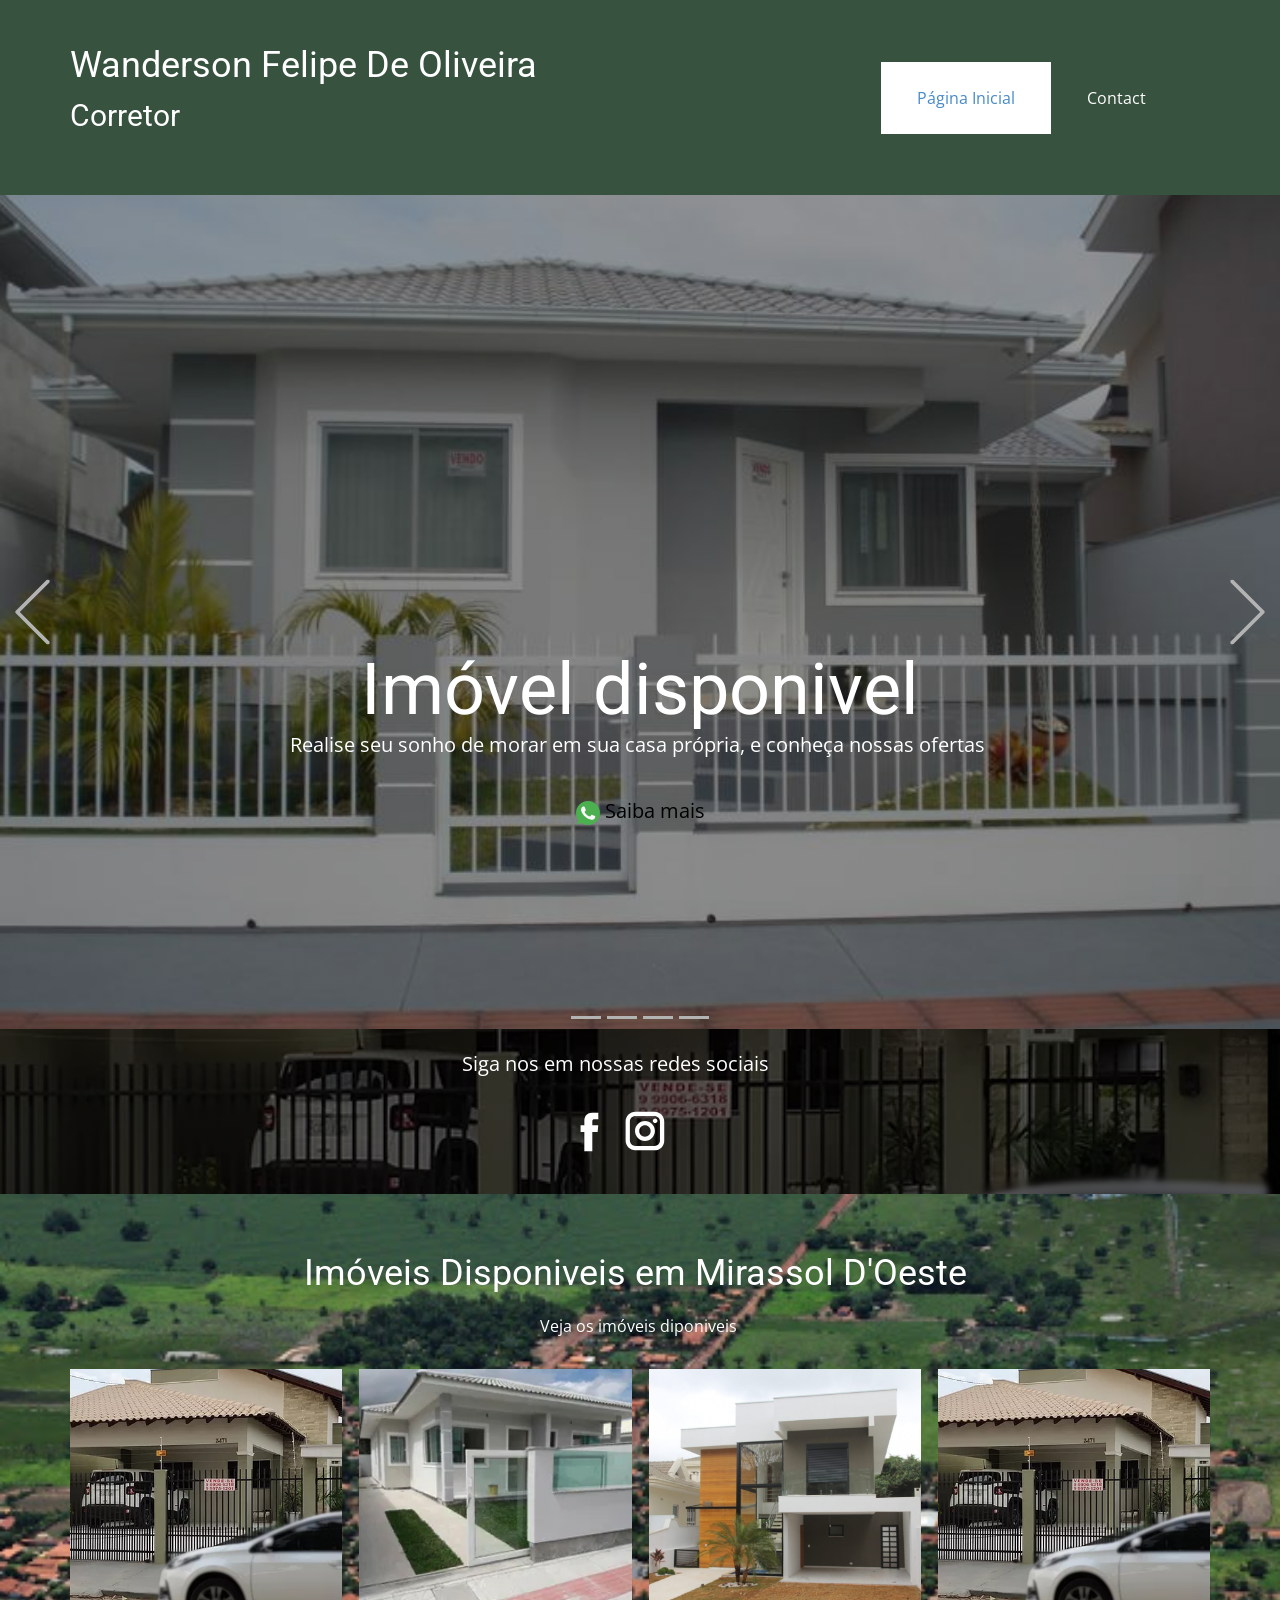
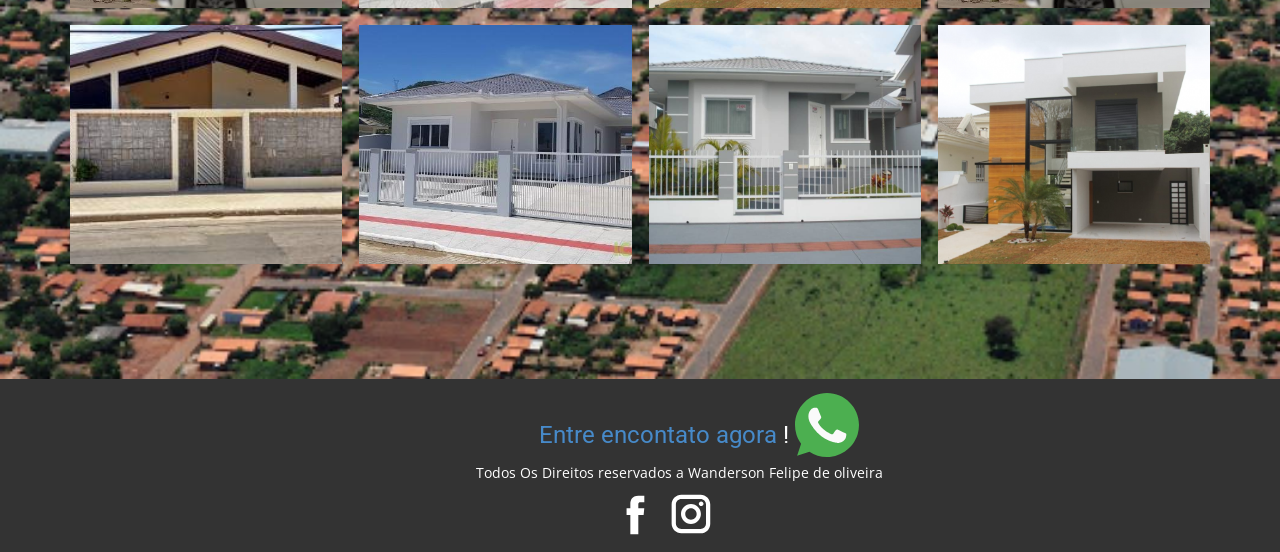
==== index.html @ 3642081e "site test test site" ====
<!DOCTYPE html>
<html style="font-size: 16px;">
  <head>
    <meta name="viewport" content="width=device-width, initial-scale=1.0">
    <meta charset="utf-8">
    <meta name="keywords" content="Imóveis Disponiveis">
    <meta name="description" content="">
    <meta name="page_type" content="np-template-header-footer-from-plugin">
    <title>Página Inicial</title>
    <link rel="stylesheet" href="nicepage.css" media="screen">
<link rel="stylesheet" href="Página-Inicial.css" media="screen">
    <script class="u-script" type="text/javascript" src="jquery.js" defer=""></script>
    <script class="u-script" type="text/javascript" src="nicepage.js" defer=""></script>
    <meta name="generator" content="Nicepage 3.10.2, nicepage.com">
    
    
    
    <link id="u-theme-google-font" rel="stylesheet" href="https://fonts.googleapis.com/css?family=Roboto:100,100i,300,300i,400,400i,500,500i,700,700i,900,900i|Open+Sans:300,300i,400,400i,600,600i,700,700i,800,800i">
    
    
    
    
    
    
    <script type="application/ld+json">{
		"@context": "http://schema.org",
		"@type": "Organization",
		"name": "",
		"url": "index.html",
		"sameAs": []
}</script>
    <meta property="og:title" content="Página Inicial">
    <meta property="og:type" content="website">
    <meta name="theme-color" content="#478ac9">
    <link rel="canonical" href="index.html">
    <meta property="og:url" content="index.html">
  </head>
  <body data-home-page="Página-Inicial.html" data-home-page-title="Página Inicial" class="u-body"><header class="u-clearfix u-custom-color-3 u-header u-header" id="sec-b567"><div class="u-clearfix u-sheet u-sheet-1">
        <nav class="u-menu u-menu-dropdown u-offcanvas u-menu-1">
          <div class="menu-collapse" style="font-size: 1rem; letter-spacing: 0px;">
            <a class="u-button-style u-custom-active-color u-custom-left-right-menu-spacing u-custom-padding-bottom u-custom-top-bottom-menu-spacing u-nav-link u-text-active-palette-1-base u-text-hover-palette-2-base" href="#" style="padding: 8px 6px; font-size: calc(1em + 16px);">
              <svg><use xmlns:xlink="http://www.w3.org/1999/xlink" xlink:href="#menu-hamburger"></use></svg>
              <svg version="1.1" xmlns="http://www.w3.org/2000/svg" xmlns:xlink="http://www.w3.org/1999/xlink"><defs><symbol id="menu-hamburger" viewBox="0 0 16 16" style="width: 16px; height: 16px;"><rect y="1" width="16" height="2"></rect><rect y="7" width="16" height="2"></rect><rect y="13" width="16" height="2"></rect>
</symbol>
</defs></svg>
            </a>
          </div>
          <div class="u-nav-container">
            <ul class="u-nav u-unstyled u-nav-1"><li class="u-nav-item"><a class="u-active-white u-button-style u-nav-link u-text-active-palette-1-base u-text-hover-palette-2-base" href="Página-Inicial.html" style="padding: 28px 36px;">Página Inicial</a>

</li><li class="u-nav-item"><a class="u-active-white u-button-style u-nav-link u-text-active-palette-1-base u-text-hover-palette-2-base" href="Contact.html" style="padding: 28px 36px;">Contact</a>
</li></ul>
          </div>
          <div class="u-nav-container-collapse">
            <div class="u-black u-container-style u-inner-container-layout u-opacity u-opacity-95 u-sidenav">
              <div class="u-sidenav-overflow">
                <div class="u-menu-close"></div>
                <ul class="u-align-center u-nav u-popupmenu-items u-unstyled u-nav-2"><li class="u-nav-item"><a class="u-button-style u-nav-link" href="Página-Inicial.html">Página Inicial</a>

</li><li class="u-nav-item"><a class="u-button-style u-nav-link" href="Contact.html">Contact</a>
</li></ul>
              </div>
            </div>
            <div class="u-black u-menu-overlay u-opacity u-opacity-70"></div>
          </div>
        </nav>
        <h3 class="u-text u-text-1">Wanderson Felipe De Oliveira&nbsp;</h3>
        <h6 class="u-text u-text-2">Corretor </h6>
      </div></header>
    <section id="carousel_cd7f" class="u-carousel u-slide u-block-d63a-1" data-u-ride="carousel" data-interval="2000">
      <ol class="u-absolute-hcenter u-carousel-indicators u-block-d63a-2">
        <li data-u-target="#carousel_cd7f" data-u-slide-to="0" class="u-active u-grey-30"></li>
        <li data-u-target="#carousel_cd7f" class="u-grey-30" data-u-slide-to="1"></li>
        <li data-u-target="#carousel_cd7f" class="u-grey-30" data-u-slide-to="2"></li>
        <li data-u-target="#carousel_cd7f" class="u-grey-30" data-u-slide-to="3"></li>
      </ol>
      <div class="u-carousel-inner" role="listbox">
        <div class="u-active u-align-center u-carousel-item u-clearfix u-image u-shading u-section-1-1" src="" data-image-width="800" data-image-height="600">
          <div class="u-clearfix u-sheet u-sheet-1">
            <h1 class="u-text u-title u-text-1">Imóvel disponivel</h1>
            <p class="u-large-text u-text u-text-variant u-text-2">Realise seu sonho de morar em sua casa própria, e conheça nossas ofertas&nbsp;</p>
            <a href="https://api.whatsapp.com/send?phone=5565996394703&amp;text=Ol%C3%A1%20fiquei%20interessado%20em%20um%20im%C3%B3vel%20e%20gostaria%20de%20saber%20mais." class="u-active-none u-btn u-button-style u-hover-none u-none u-text-active-white u-text-black u-text-hover-white u-btn-1">
              <br><span class="u-icon u-text-white u-icon-1"><svg class="u-svg-content" viewBox="0 0 512 512" x="0px" y="0px" style="width: 1em; height: 1em;"><path style="fill:#4CAF50;" d="M256.064,0h-0.128l0,0C114.784,0,0,114.816,0,256c0,56,18.048,107.904,48.736,150.048l-31.904,95.104  l98.4-31.456C155.712,496.512,204,512,256.064,512C397.216,512,512,397.152,512,256S397.216,0,256.064,0z"></path><path style="fill:#FAFAFA;" d="M405.024,361.504c-6.176,17.44-30.688,31.904-50.24,36.128c-13.376,2.848-30.848,5.12-89.664-19.264  C189.888,347.2,141.44,270.752,137.664,265.792c-3.616-4.96-30.4-40.48-30.4-77.216s18.656-54.624,26.176-62.304  c6.176-6.304,16.384-9.184,26.176-9.184c3.168,0,6.016,0.16,8.576,0.288c7.52,0.32,11.296,0.768,16.256,12.64  c6.176,14.88,21.216,51.616,23.008,55.392c1.824,3.776,3.648,8.896,1.088,13.856c-2.4,5.12-4.512,7.392-8.288,11.744  c-3.776,4.352-7.36,7.68-11.136,12.352c-3.456,4.064-7.36,8.416-3.008,15.936c4.352,7.36,19.392,31.904,41.536,51.616  c28.576,25.44,51.744,33.568,60.032,37.024c6.176,2.56,13.536,1.952,18.048-2.848c5.728-6.176,12.8-16.416,20-26.496  c5.12-7.232,11.584-8.128,18.368-5.568c6.912,2.4,43.488,20.48,51.008,24.224c7.52,3.776,12.48,5.568,14.304,8.736  C411.2,329.152,411.2,344.032,405.024,361.504z"></path></svg><img></span>&nbsp;Saiba mais
            </a>
          </div>
        </div>
        <div class="u-align-center u-carousel-item u-clearfix u-image u-shading u-section-1-2" src="" data-image-width="286" data-image-height="200">
          <div class="u-clearfix u-sheet u-sheet-1">
            <h1 class="u-text u-title u-text-1">Imóvel disponivel</h1>
            <p class="u-large-text u-text u-text-variant u-text-2">Realise seu sonho de morar em sua casa própria, e conheça nossas ofertas&nbsp;</p>
            <a href="https://api.whatsapp.com/send?phone=5565996394703&amp;text=Ol%C3%A1%20fiquei%20interessado%20em%20um%20im%C3%B3vel%20e%20gostaria%20de%20saber%20mais." class="u-active-none u-btn u-button-style u-hover-none u-none u-text-active-white u-text-black u-text-hover-white u-btn-1">
              <br><span class="u-icon u-text-white u-icon-1"><svg class="u-svg-content" viewBox="0 0 512 512" x="0px" y="0px" style="width: 1em; height: 1em;"><path style="fill:#4CAF50;" d="M256.064,0h-0.128l0,0C114.784,0,0,114.816,0,256c0,56,18.048,107.904,48.736,150.048l-31.904,95.104  l98.4-31.456C155.712,496.512,204,512,256.064,512C397.216,512,512,397.152,512,256S397.216,0,256.064,0z"></path><path style="fill:#FAFAFA;" d="M405.024,361.504c-6.176,17.44-30.688,31.904-50.24,36.128c-13.376,2.848-30.848,5.12-89.664-19.264  C189.888,347.2,141.44,270.752,137.664,265.792c-3.616-4.96-30.4-40.48-30.4-77.216s18.656-54.624,26.176-62.304  c6.176-6.304,16.384-9.184,26.176-9.184c3.168,0,6.016,0.16,8.576,0.288c7.52,0.32,11.296,0.768,16.256,12.64  c6.176,14.88,21.216,51.616,23.008,55.392c1.824,3.776,3.648,8.896,1.088,13.856c-2.4,5.12-4.512,7.392-8.288,11.744  c-3.776,4.352-7.36,7.68-11.136,12.352c-3.456,4.064-7.36,8.416-3.008,15.936c4.352,7.36,19.392,31.904,41.536,51.616  c28.576,25.44,51.744,33.568,60.032,37.024c6.176,2.56,13.536,1.952,18.048-2.848c5.728-6.176,12.8-16.416,20-26.496  c5.12-7.232,11.584-8.128,18.368-5.568c6.912,2.4,43.488,20.48,51.008,24.224c7.52,3.776,12.48,5.568,14.304,8.736  C411.2,329.152,411.2,344.032,405.024,361.504z"></path></svg><img></span>&nbsp;Saiba mais
            </a>
          </div>
        </div>
        <div class="u-align-center u-carousel-item u-clearfix u-image u-parallax u-shading u-section-1-3" src="" data-image-width="1080" data-image-height="719">
          <div class="u-clearfix u-sheet u-sheet-1">
            <h1 class="u-text u-title u-text-1">Imóvel disponivel</h1>
            <p class="u-large-text u-text u-text-variant u-text-2">Realise seu sonho de morar em sua casa própria, e conheça nossas ofertas&nbsp;</p>
            <a href="https://api.whatsapp.com/send?phone=5565996394703&amp;text=Ol%C3%A1%20fiquei%20interessado%20em%20um%20im%C3%B3vel%20e%20gostaria%20de%20saber%20mais." class="u-active-none u-btn u-button-style u-hover-none u-none u-text-active-white u-text-black u-text-hover-white u-btn-1">
              <br><span class="u-icon u-text-white u-icon-1"><svg class="u-svg-content" viewBox="0 0 512 512" x="0px" y="0px" style="width: 1em; height: 1em;"><path style="fill:#4CAF50;" d="M256.064,0h-0.128l0,0C114.784,0,0,114.816,0,256c0,56,18.048,107.904,48.736,150.048l-31.904,95.104  l98.4-31.456C155.712,496.512,204,512,256.064,512C397.216,512,512,397.152,512,256S397.216,0,256.064,0z"></path><path style="fill:#FAFAFA;" d="M405.024,361.504c-6.176,17.44-30.688,31.904-50.24,36.128c-13.376,2.848-30.848,5.12-89.664-19.264  C189.888,347.2,141.44,270.752,137.664,265.792c-3.616-4.96-30.4-40.48-30.4-77.216s18.656-54.624,26.176-62.304  c6.176-6.304,16.384-9.184,26.176-9.184c3.168,0,6.016,0.16,8.576,0.288c7.52,0.32,11.296,0.768,16.256,12.64  c6.176,14.88,21.216,51.616,23.008,55.392c1.824,3.776,3.648,8.896,1.088,13.856c-2.4,5.12-4.512,7.392-8.288,11.744  c-3.776,4.352-7.36,7.68-11.136,12.352c-3.456,4.064-7.36,8.416-3.008,15.936c4.352,7.36,19.392,31.904,41.536,51.616  c28.576,25.44,51.744,33.568,60.032,37.024c6.176,2.56,13.536,1.952,18.048-2.848c5.728-6.176,12.8-16.416,20-26.496  c5.12-7.232,11.584-8.128,18.368-5.568c6.912,2.4,43.488,20.48,51.008,24.224c7.52,3.776,12.48,5.568,14.304,8.736  C411.2,329.152,411.2,344.032,405.024,361.504z"></path></svg><img></span>&nbsp;Saiba mais
            </a>
          </div>
        </div>
      </div>
      <a class="u-absolute-vcenter u-carousel-control u-carousel-control-prev u-text-grey-30 u-block-d63a-3" href="#carousel_cd7f" role="button" data-u-slide="prev">
        <span aria-hidden="true">
          <svg viewBox="0 0 477.175 477.175"><path d="M145.188,238.575l215.5-215.5c5.3-5.3,5.3-13.8,0-19.1s-13.8-5.3-19.1,0l-225.1,225.1c-5.3,5.3-5.3,13.8,0,19.1l225.1,225
                    c2.6,2.6,6.1,4,9.5,4s6.9-1.3,9.5-4c5.3-5.3,5.3-13.8,0-19.1L145.188,238.575z"></path></svg>
        </span>
        <span class="sr-only">Previous</span>
      </a>
      <a class="u-absolute-vcenter u-carousel-control u-carousel-control-next u-text-grey-30 u-block-d63a-4" href="#carousel_cd7f" role="button" data-u-slide="next">
        <span aria-hidden="true">
          <svg viewBox="0 0 477.175 477.175"><path d="M360.731,229.075l-225.1-225.1c-5.3-5.3-13.8-5.3-19.1,0s-5.3,13.8,0,19.1l215.5,215.5l-215.5,215.5
                    c-5.3,5.3-5.3,13.8,0,19.1c2.6,2.6,6.1,4,9.5,4c3.4,0,6.9-1.3,9.5-4l225.1-225.1C365.931,242.875,365.931,234.275,360.731,229.075z"></path></svg>
        </span>
        <span class="sr-only">Next</span>
      </a>
    </section>
    <section class="u-align-center u-clearfix u-image u-shading u-section-2" data-image-width="621" data-image-height="364" id="carousel_5a23">
      <div class="u-clearfix u-sheet u-valign-bottom-md u-sheet-1">
        <p class="u-large-text u-text u-text-variant u-text-1">Siga nos em nossas redes sociais&nbsp;</p>
        <div class="u-social-icons u-spacing-7 u-social-icons-1">
          <a class="u-social-url" target="_blank" href=""><span class="u-icon u-icon-circle u-social-facebook u-social-icon u-icon-1"><svg class="u-svg-link" preserveAspectRatio="xMidYMin slice" viewBox="0 0 112 112" style=""><use xmlns:xlink="http://www.w3.org/1999/xlink" xlink:href="#svg-c6a2"></use></svg><svg xmlns="http://www.w3.org/2000/svg" xmlns:xlink="http://www.w3.org/1999/xlink" version="1.1" xml:space="preserve" class="u-svg-content" viewBox="0 0 112 112" x="0px" y="0px" id="svg-c6a2"><path d="M75.5,28.8H65.4c-1.5,0-4,0.9-4,4.3v9.4h13.9l-1.5,15.8H61.4v45.1H42.8V58.3h-8.8V42.4h8.8V32.2 c0-7.4,3.4-18.8,18.8-18.8h13.8v15.4H75.5z"></path></svg>
          
          
        </span>
          </a>
          <a class="u-social-url" target="_blank" href=""><span class="u-icon u-icon-circle u-social-icon u-social-instagram u-icon-2"><svg class="u-svg-link" preserveAspectRatio="xMidYMin slice" viewBox="0 0 112 112" style=""><use xmlns:xlink="http://www.w3.org/1999/xlink" xlink:href="#svg-2c49"></use></svg><svg xmlns="http://www.w3.org/2000/svg" xmlns:xlink="http://www.w3.org/1999/xlink" version="1.1" xml:space="preserve" class="u-svg-content" viewBox="0 0 112 112" x="0px" y="0px" id="svg-2c49"><path d="M55.9,32.9c-12.8,0-23.2,10.4-23.2,23.2s10.4,23.2,23.2,23.2s23.2-10.4,23.2-23.2S68.7,32.9,55.9,32.9z M55.9,69.4c-7.4,0-13.3-6-13.3-13.3c-0.1-7.4,6-13.3,13.3-13.3s13.3,6,13.3,13.3C69.3,63.5,63.3,69.4,55.9,69.4z"></path><path d="M79.7,26.8c-3,0-5.4,2.5-5.4,5.4s2.5,5.4,5.4,5.4c3,0,5.4-2.5,5.4-5.4S82.7,26.8,79.7,26.8z"></path><path d="M78.2,11H33.5C21,11,10.8,21.3,10.8,33.7v44.7c0,12.6,10.2,22.8,22.7,22.8h44.7c12.6,0,22.7-10.2,22.7-22.7 V33.7C100.8,21.1,90.6,11,78.2,11z M91,78.4c0,7.1-5.8,12.8-12.8,12.8H33.5c-7.1,0-12.8-5.8-12.8-12.8V33.7 c0-7.1,5.8-12.8,12.8-12.8h44.7c7.1,0,12.8,5.8,12.8,12.8V78.4z"></path></svg>
          
          
        </span>
          </a>
        </div>
      </div>
    </section>
    <section class="u-align-center u-clearfix u-image u-section-3" id="sec-f58b" data-image-width="512" data-image-height="340">
      <div class="u-clearfix u-sheet u-sheet-1">
        <h2 class="u-text u-text-body-alt-color u-text-1">Imóveis Disponiveis em Mirassol D'Oeste&nbsp;</h2>
        <p class="u-text u-text-body-alt-color u-text-2">Veja os imóveis diponiveis&nbsp;</p>
        <div class="u-expanded-width u-gallery u-layout-grid u-lightbox u-show-text-on-hover u-gallery-1">
          <div class="u-gallery-inner u-gallery-inner-1">
            <div class="u-effect-fade u-gallery-item" data-href="Contact.html" data-page-id="50754121">
              <div class="u-back-slide" data-image-width="621" data-image-height="364">
                <img class="u-back-image u-expanded" src="images/sas.png">
              </div>
              <div class="u-over-slide u-shading u-over-slide-1">
                <h3 class="u-gallery-heading"></h3>
                <p class="u-gallery-text"></p>
              </div>
            </div>
            <div class="u-effect-fade u-gallery-item" data-href="Contact.html" data-page-id="50754121">
              <div class="u-back-slide" data-image-width="266" data-image-height="210">
                <img class="u-back-image u-expanded" src="images/1.webp">
              </div>
              <div class="u-over-slide u-shading u-over-slide-2">
                <h3 class="u-gallery-heading"></h3>
                <p class="u-gallery-text"></p>
              </div>
            </div>
            <div class="u-effect-fade u-gallery-item">
              <div class="u-back-slide" data-image-width="1080" data-image-height="719">
                <img class="u-back-image u-expanded" src="images/3.jpeg">
              </div>
              <div class="u-over-slide u-shading u-over-slide-3">
                <h3 class="u-gallery-heading"></h3>
                <p class="u-gallery-text"></p>
              </div>
            </div>
            <div class="u-effect-fade u-gallery-item">
              <div class="u-back-slide" data-image-width="621" data-image-height="364">
                <img class="u-back-image u-expanded" src="images/sas.png">
              </div>
              <div class="u-over-slide u-shading u-over-slide-4">
                <h3 class="u-gallery-heading"></h3>
                <p class="u-gallery-text"></p>
              </div>
            </div>
            <div class="u-effect-fade u-gallery-item">
              <div class="u-back-slide" data-image-width="286" data-image-height="200">
                <img class="u-back-image u-expanded" src="images/4.jpg">
              </div>
              <div class="u-over-slide u-shading u-over-slide-5">
                <h3 class="u-gallery-heading"></h3>
                <p class="u-gallery-text"></p>
              </div>
            </div>
            <div class="u-effect-fade u-gallery-item">
              <div class="u-back-slide" data-image-width="720" data-image-height="389">
                <img class="u-back-image u-expanded" src="images/2.jpg">
              </div>
              <div class="u-over-slide u-shading u-over-slide-6">
                <h3 class="u-gallery-heading"></h3>
                <p class="u-gallery-text"></p>
              </div>
            </div>
            <div class="u-effect-fade u-gallery-item u-gallery-item-7" data-image-width="1280" data-image-height="720">
              <div class="u-back-slide" data-image-width="800" data-image-height="600">
                <img class="u-back-image u-expanded u-back-image-7" src="images/1.jpg">
              </div>
              <div class="u-over-slide u-shading u-over-slide-7">
                <h3 class="u-gallery-heading" style="background-image: none;"></h3>
                <p class="u-gallery-text" style="background-image: none;"></p>
              </div>
            </div>
            <div class="u-effect-fade u-gallery-item u-gallery-item-8" data-image-width="1280" data-image-height="777">
              <div class="u-back-slide" data-image-width="1080" data-image-height="719">
                <img class="u-back-image u-expanded u-back-image-8" src="images/3.jpeg">
              </div>
              <div class="u-over-slide u-shading u-over-slide-8">
                <h3 class="u-gallery-heading" style="background-image: none;"></h3>
                <p class="u-gallery-text" style="background-image: none;"></p>
              </div>
            </div>
          </div>
        </div>
      </div>
    </section>
    
    
    
    
    <footer class="u-align-center u-clearfix u-footer u-grey-80 u-footer" id="sec-63fc"><div class="u-clearfix u-sheet u-valign-middle u-sheet-1"><span class="u-icon u-icon-circle u-text-palette-1-base u-icon-1"><svg class="u-svg-link" preserveAspectRatio="xMidYMin slice" viewBox="0 0 512 512" style=""><use xmlns:xlink="http://www.w3.org/1999/xlink" xlink:href="#svg-0994"></use></svg><svg class="u-svg-content" viewBox="0 0 512 512" x="0px" y="0px" id="svg-0994" style="enable-background:new 0 0 512 512;"><path style="fill:#4CAF50;" d="M256.064,0h-0.128l0,0C114.784,0,0,114.816,0,256c0,56,18.048,107.904,48.736,150.048l-31.904,95.104  l98.4-31.456C155.712,496.512,204,512,256.064,512C397.216,512,512,397.152,512,256S397.216,0,256.064,0z"></path><path style="fill:#FAFAFA;" d="M405.024,361.504c-6.176,17.44-30.688,31.904-50.24,36.128c-13.376,2.848-30.848,5.12-89.664-19.264  C189.888,347.2,141.44,270.752,137.664,265.792c-3.616-4.96-30.4-40.48-30.4-77.216s18.656-54.624,26.176-62.304  c6.176-6.304,16.384-9.184,26.176-9.184c3.168,0,6.016,0.16,8.576,0.288c7.52,0.32,11.296,0.768,16.256,12.64  c6.176,14.88,21.216,51.616,23.008,55.392c1.824,3.776,3.648,8.896,1.088,13.856c-2.4,5.12-4.512,7.392-8.288,11.744  c-3.776,4.352-7.36,7.68-11.136,12.352c-3.456,4.064-7.36,8.416-3.008,15.936c4.352,7.36,19.392,31.904,41.536,51.616  c28.576,25.44,51.744,33.568,60.032,37.024c6.176,2.56,13.536,1.952,18.048-2.848c5.728-6.176,12.8-16.416,20-26.496  c5.12-7.232,11.584-8.128,18.368-5.568c6.912,2.4,43.488,20.48,51.008,24.224c7.52,3.776,12.48,5.568,14.304,8.736  C411.2,329.152,411.2,344.032,405.024,361.504z"></path></svg></span>
        <h4 class="u-text u-text-1">
          <a class="u-active-none u-border-none u-btn u-button-link u-button-style u-hover-none u-none u-text-palette-1-base u-btn-1" href="https://api.whatsapp.com/send?phone=5565996394703&amp;text=Ol%C3%A1%20fiquei%20interessado%20em%20um%20im%C3%B3vel%20e%20gostaria%20de%20saber%20mais.">Entre encontato agora</a>&nbsp;!
        </h4>
        <p class="u-small-text u-text u-text-variant u-text-2">Todos Os Direitos reservados a Wanderson Felipe de oliveira</p>
        <div class="u-social-icons u-spacing-7 u-social-icons-1">
          <a class="u-social-url" target="_blank" href=""><span class="u-icon u-icon-circle u-social-facebook u-social-icon u-icon-2"><svg class="u-svg-link" preserveAspectRatio="xMidYMin slice" viewBox="0 0 112 112" style=""><use xmlns:xlink="http://www.w3.org/1999/xlink" xlink:href="#svg-1a9a"></use></svg><svg xmlns="http://www.w3.org/2000/svg" xmlns:xlink="http://www.w3.org/1999/xlink" version="1.1" xml:space="preserve" class="u-svg-content" viewBox="0 0 112 112" x="0px" y="0px" id="svg-1a9a"><path d="M75.5,28.8H65.4c-1.5,0-4,0.9-4,4.3v9.4h13.9l-1.5,15.8H61.4v45.1H42.8V58.3h-8.8V42.4h8.8V32.2 c0-7.4,3.4-18.8,18.8-18.8h13.8v15.4H75.5z"></path></svg>
          
          
        </span>
          </a>
          <a class="u-social-url" target="_blank" href=""><span class="u-icon u-icon-circle u-social-icon u-social-instagram u-icon-3"><svg class="u-svg-link" preserveAspectRatio="xMidYMin slice" viewBox="0 0 112 112" style=""><use xmlns:xlink="http://www.w3.org/1999/xlink" xlink:href="#svg-97c1"></use></svg><svg xmlns="http://www.w3.org/2000/svg" xmlns:xlink="http://www.w3.org/1999/xlink" version="1.1" xml:space="preserve" class="u-svg-content" viewBox="0 0 112 112" x="0px" y="0px" id="svg-97c1"><path d="M55.9,32.9c-12.8,0-23.2,10.4-23.2,23.2s10.4,23.2,23.2,23.2s23.2-10.4,23.2-23.2S68.7,32.9,55.9,32.9z M55.9,69.4c-7.4,0-13.3-6-13.3-13.3c-0.1-7.4,6-13.3,13.3-13.3s13.3,6,13.3,13.3C69.3,63.5,63.3,69.4,55.9,69.4z"></path><path d="M79.7,26.8c-3,0-5.4,2.5-5.4,5.4s2.5,5.4,5.4,5.4c3,0,5.4-2.5,5.4-5.4S82.7,26.8,79.7,26.8z"></path><path d="M78.2,11H33.5C21,11,10.8,21.3,10.8,33.7v44.7c0,12.6,10.2,22.8,22.7,22.8h44.7c12.6,0,22.7-10.2,22.7-22.7 V33.7C100.8,21.1,90.6,11,78.2,11z M91,78.4c0,7.1-5.8,12.8-12.8,12.8H33.5c-7.1,0-12.8-5.8-12.8-12.8V33.7 c0-7.1,5.8-12.8,12.8-12.8h44.7c7.1,0,12.8,5.8,12.8,12.8V78.4z"></path></svg>
          
          
        </span>
          </a>
        </div>
      </div></footer>
    
  </body>
</html>
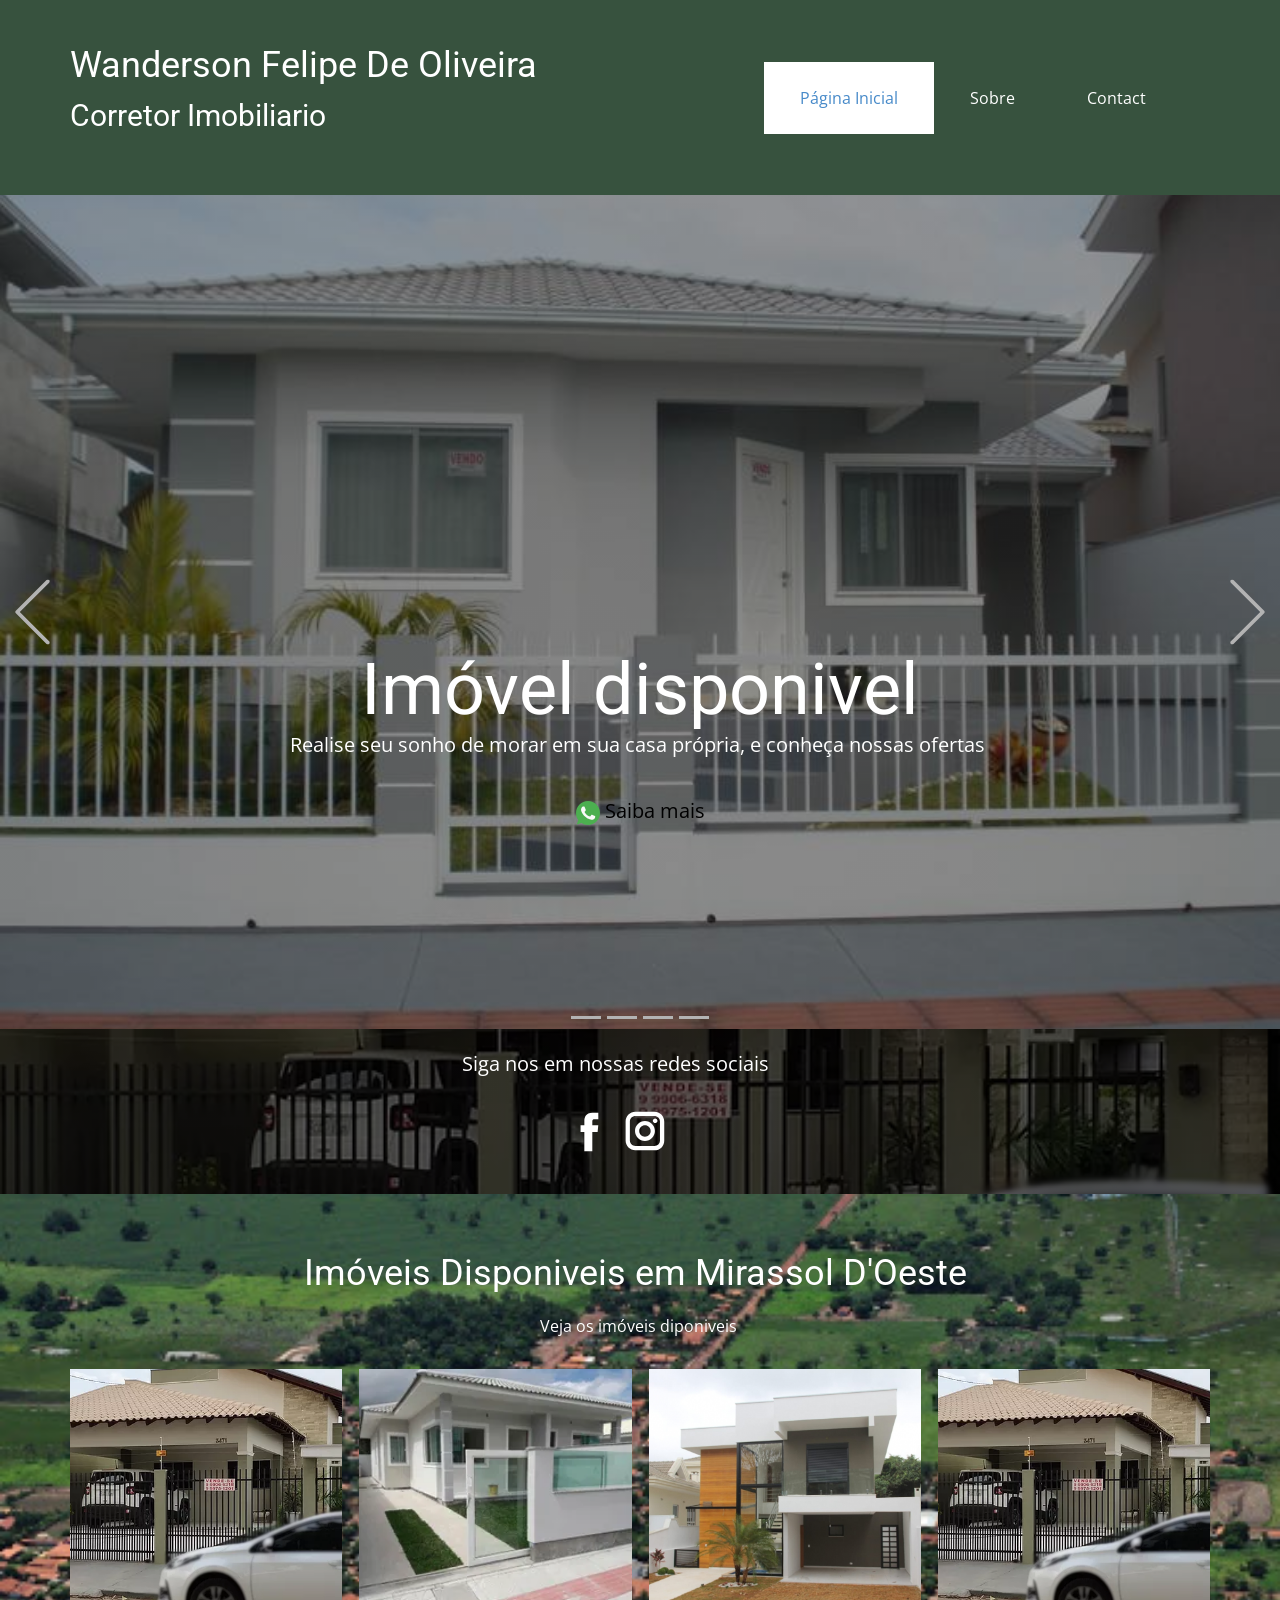
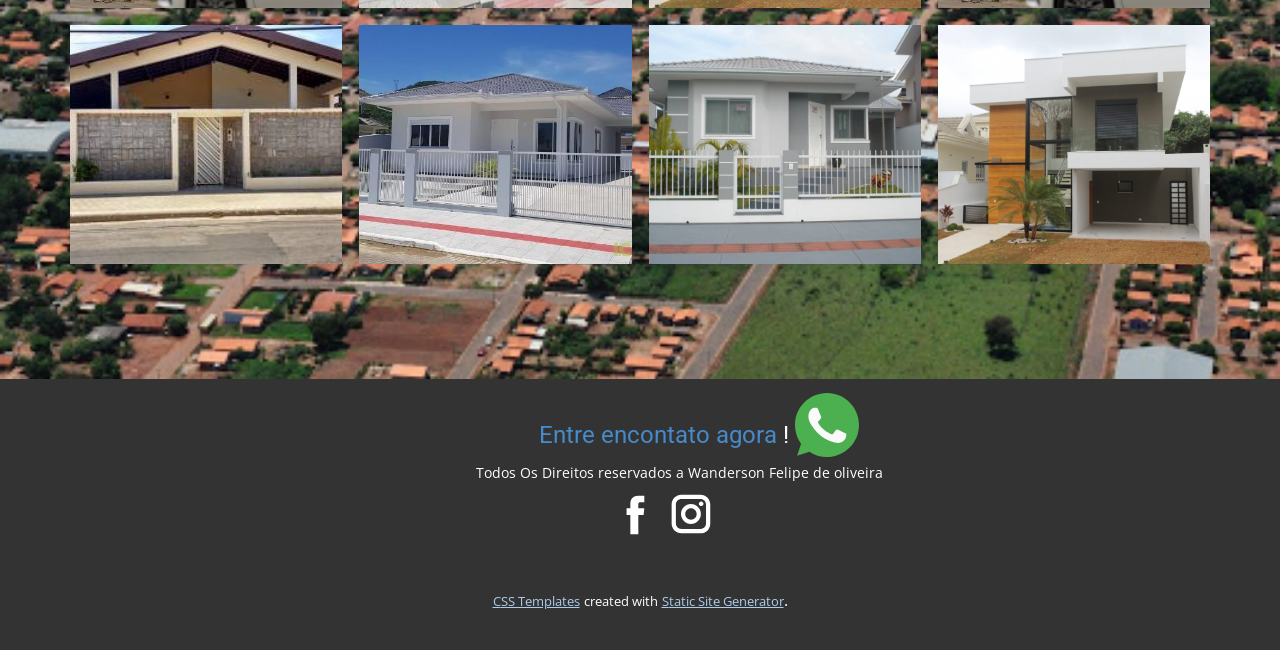
==== commit 26dd0f8b: "asas asas" ====
--- a/index.html
+++ b/index.html
@@ -47,7 +47,7 @@
           </div>
           <div class="u-nav-container">
             <ul class="u-nav u-unstyled u-nav-1"><li class="u-nav-item"><a class="u-active-white u-button-style u-nav-link u-text-active-palette-1-base u-text-hover-palette-2-base" href="Página-Inicial.html" style="padding: 28px 36px;">Página Inicial</a>
-
+</li><li class="u-nav-item"><a class="u-active-white u-button-style u-nav-link u-text-active-palette-1-base u-text-hover-palette-2-base" href="Sobre.html" style="padding: 28px 36px;">Sobre</a>
 </li><li class="u-nav-item"><a class="u-active-white u-button-style u-nav-link u-text-active-palette-1-base u-text-hover-palette-2-base" href="Contact.html" style="padding: 28px 36px;">Contact</a>
 </li></ul>
           </div>
@@ -56,7 +56,7 @@
               <div class="u-sidenav-overflow">
                 <div class="u-menu-close"></div>
                 <ul class="u-align-center u-nav u-popupmenu-items u-unstyled u-nav-2"><li class="u-nav-item"><a class="u-button-style u-nav-link" href="Página-Inicial.html">Página Inicial</a>
-
+</li><li class="u-nav-item"><a class="u-button-style u-nav-link" href="Sobre.html">Sobre</a>
 </li><li class="u-nav-item"><a class="u-button-style u-nav-link" href="Contact.html">Contact</a>
 </li></ul>
               </div>
@@ -65,7 +65,7 @@
           </div>
         </nav>
         <h3 class="u-text u-text-1">Wanderson Felipe De Oliveira&nbsp;</h3>
-        <h6 class="u-text u-text-2">Corretor </h6>
+        <h6 class="u-text u-text-2">Corretor Imobiliario</h6>
       </div></header>
     <section id="carousel_cd7f" class="u-carousel u-slide u-block-d63a-1" data-u-ride="carousel" data-interval="2000">
       <ol class="u-absolute-hcenter u-carousel-indicators u-block-d63a-2">
@@ -239,6 +239,16 @@
           </a>
         </div>
       </div></footer>
-    
+    <section class="u-backlink u-clearfix u-grey-80">
+      <a class="u-link" href="https://nicepage.com/css-templates" target="_blank">
+        <span>CSS Templates</span>
+      </a>
+      <p class="u-text">
+        <span>created with</span>
+      </p>
+      <a class="u-link" href="https://nicepage.com/static-site-generator" target="_blank">
+        <span>Static Site Generator</span>
+      </a>. 
+    </section>
   </body>
 </html>
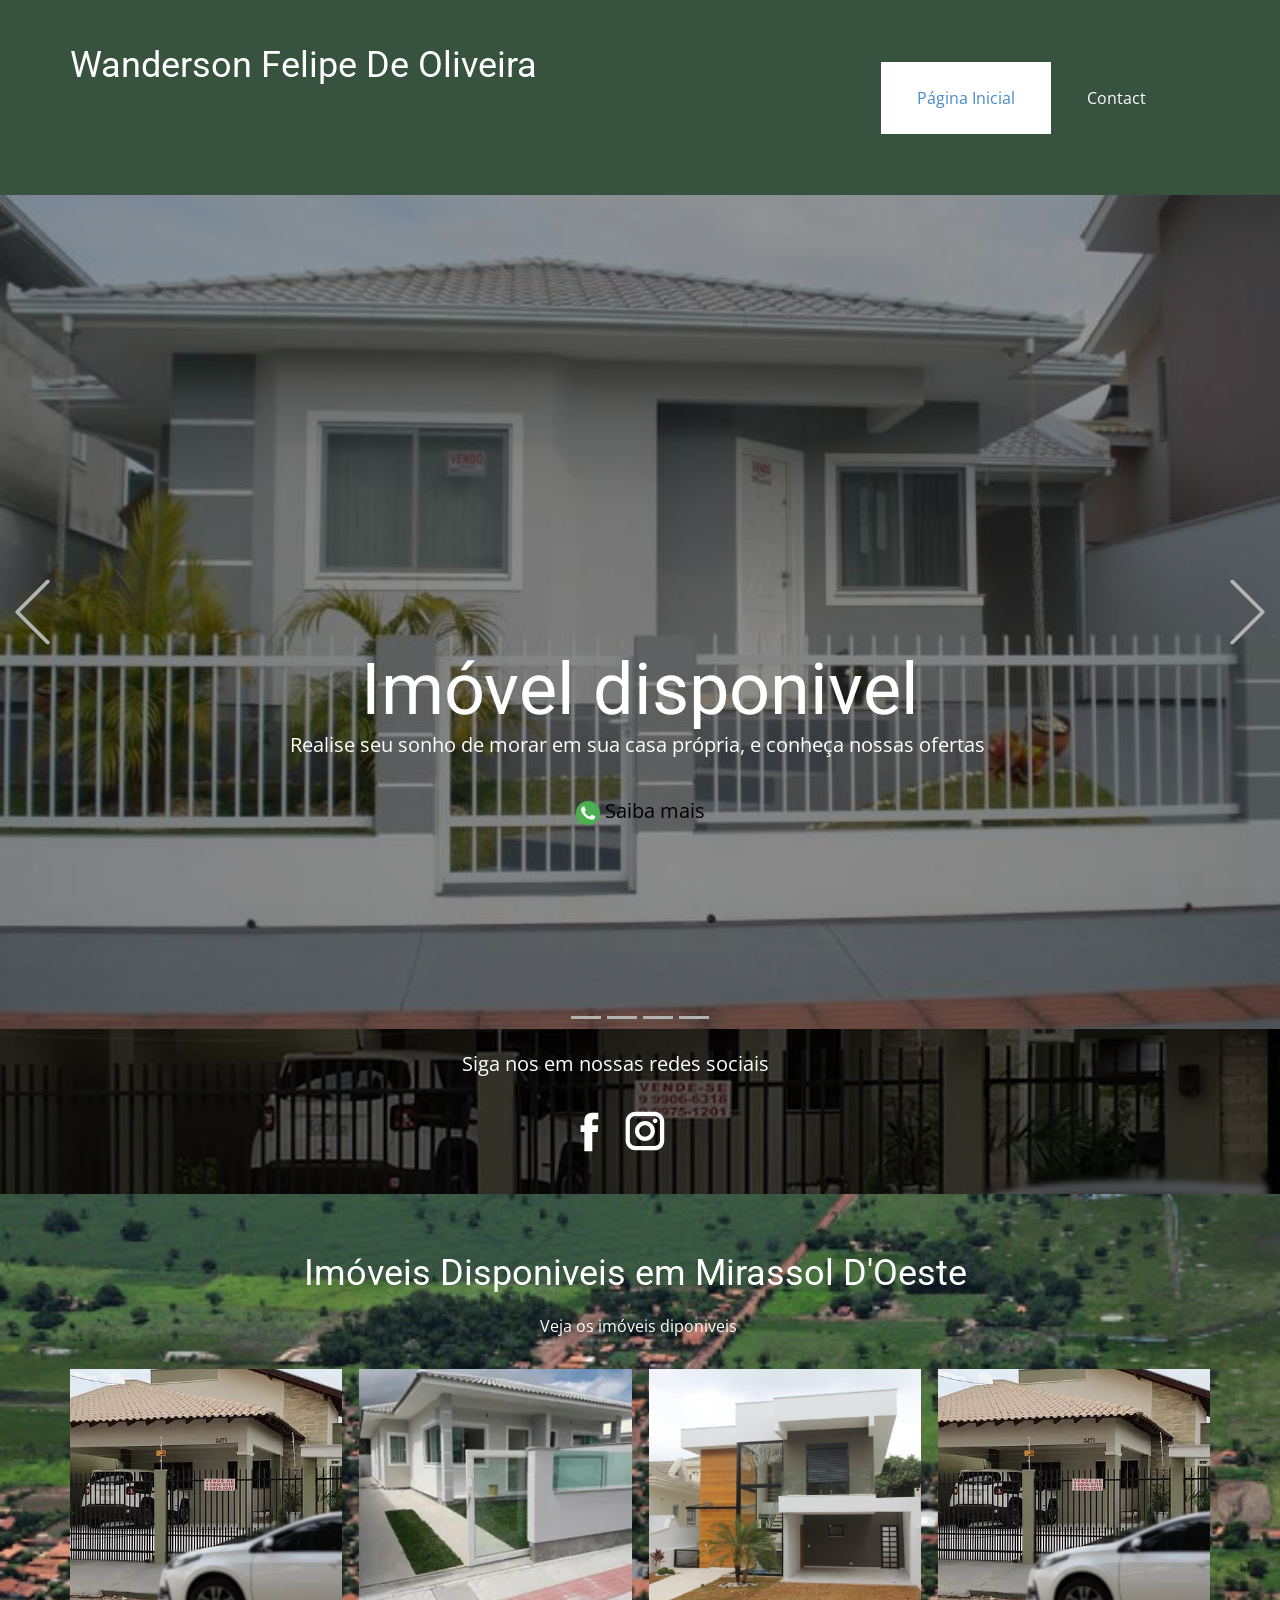
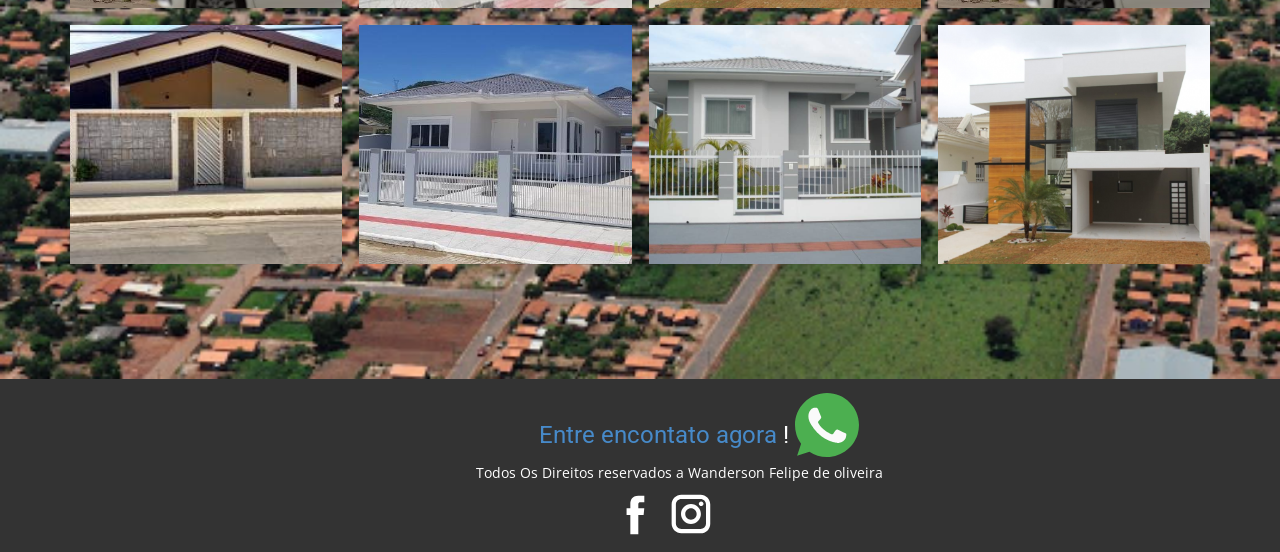
==== commit 7955dd97: "awd \zs" ====
--- a/index.html
+++ b/index.html
@@ -45,19 +45,17 @@
 </defs></svg>
             </a>
           </div>
-          <div class="u-nav-container">
+          <div class="u-custom-menu u-nav-container">
             <ul class="u-nav u-unstyled u-nav-1"><li class="u-nav-item"><a class="u-active-white u-button-style u-nav-link u-text-active-palette-1-base u-text-hover-palette-2-base" href="Página-Inicial.html" style="padding: 28px 36px;">Página Inicial</a>
-</li><li class="u-nav-item"><a class="u-active-white u-button-style u-nav-link u-text-active-palette-1-base u-text-hover-palette-2-base" href="Sobre.html" style="padding: 28px 36px;">Sobre</a>
 </li><li class="u-nav-item"><a class="u-active-white u-button-style u-nav-link u-text-active-palette-1-base u-text-hover-palette-2-base" href="Contact.html" style="padding: 28px 36px;">Contact</a>
 </li></ul>
           </div>
-          <div class="u-nav-container-collapse">
+          <div class="u-custom-menu u-nav-container-collapse">
             <div class="u-black u-container-style u-inner-container-layout u-opacity u-opacity-95 u-sidenav">
               <div class="u-sidenav-overflow">
                 <div class="u-menu-close"></div>
-                <ul class="u-align-center u-nav u-popupmenu-items u-unstyled u-nav-2"><li class="u-nav-item"><a class="u-button-style u-nav-link" href="Página-Inicial.html">Página Inicial</a>
-</li><li class="u-nav-item"><a class="u-button-style u-nav-link" href="Sobre.html">Sobre</a>
-</li><li class="u-nav-item"><a class="u-button-style u-nav-link" href="Contact.html">Contact</a>
+                <ul class="u-align-center u-nav u-popupmenu-items u-unstyled u-nav-2"><li class="u-nav-item"><a class="u-button-style u-nav-link" href="Página-Inicial.html" style="padding: 28px 36px;">Página Inicial</a>
+</li><li class="u-nav-item"><a class="u-button-style u-nav-link" href="Contact.html" style="padding: 28px 36px;">Contact</a>
 </li></ul>
               </div>
             </div>
@@ -65,7 +63,6 @@
           </div>
         </nav>
         <h3 class="u-text u-text-1">Wanderson Felipe De Oliveira&nbsp;</h3>
-        <h6 class="u-text u-text-2">Corretor Imobiliario</h6>
       </div></header>
     <section id="carousel_cd7f" class="u-carousel u-slide u-block-d63a-1" data-u-ride="carousel" data-interval="2000">
       <ol class="u-absolute-hcenter u-carousel-indicators u-block-d63a-2">
@@ -239,16 +236,6 @@
           </a>
         </div>
       </div></footer>
-    <section class="u-backlink u-clearfix u-grey-80">
-      <a class="u-link" href="https://nicepage.com/css-templates" target="_blank">
-        <span>CSS Templates</span>
-      </a>
-      <p class="u-text">
-        <span>created with</span>
-      </p>
-      <a class="u-link" href="https://nicepage.com/static-site-generator" target="_blank">
-        <span>Static Site Generator</span>
-      </a>. 
-    </section>
+    
   </body>
 </html>
--- a/nicepage.css
+++ b/nicepage.css
@@ -32735,11 +32735,6 @@
   font-size: 2.25rem;
   margin: -90px 620px 0 0;
 }
-
-.u-header .u-text-2 {
-  font-size: 1.875rem;
-  margin: 11px 691px 60px 0;
-}
 @media (max-width: 1199px) {
   .u-header .u-sheet-1 {
     min-height: 237px;
@@ -32755,32 +32750,15 @@
     margin-right: 408px;
     margin-left: 20px;
   }
-
-  .u-header .u-text-2 {
-    width: auto;
-    margin-top: 4px;
-    margin-right: 470px;
-    margin-left: 21px;
-  }
 }
 @media (max-width: 991px) {
   .u-header .u-text-1 {
     margin-right: 190px;
   }
-
-  .u-header .u-text-2 {
-    margin-top: 11px;
-    margin-right: 251px;
-    margin-left: 20px;
-  }
 }
 @media (max-width: 767px) {
   .u-header .u-text-1 {
     margin-right: 20px;
-  }
-
-  .u-header .u-text-2 {
-    margin-right: 71px;
   }
 }
 @media (max-width: 575px) {
@@ -32791,13 +32769,7 @@
 
   .u-header .u-text-1 {
     font-size: 1.5rem;
-    margin-top: 33px;
-    margin-right: 0;
-    margin-left: 9px;
-  }
-
-  .u-header .u-text-2 {
-    margin: 0 26px 37px;
+    margin: 33px 0 60px 9px;
   }
 }
 .u-footer {
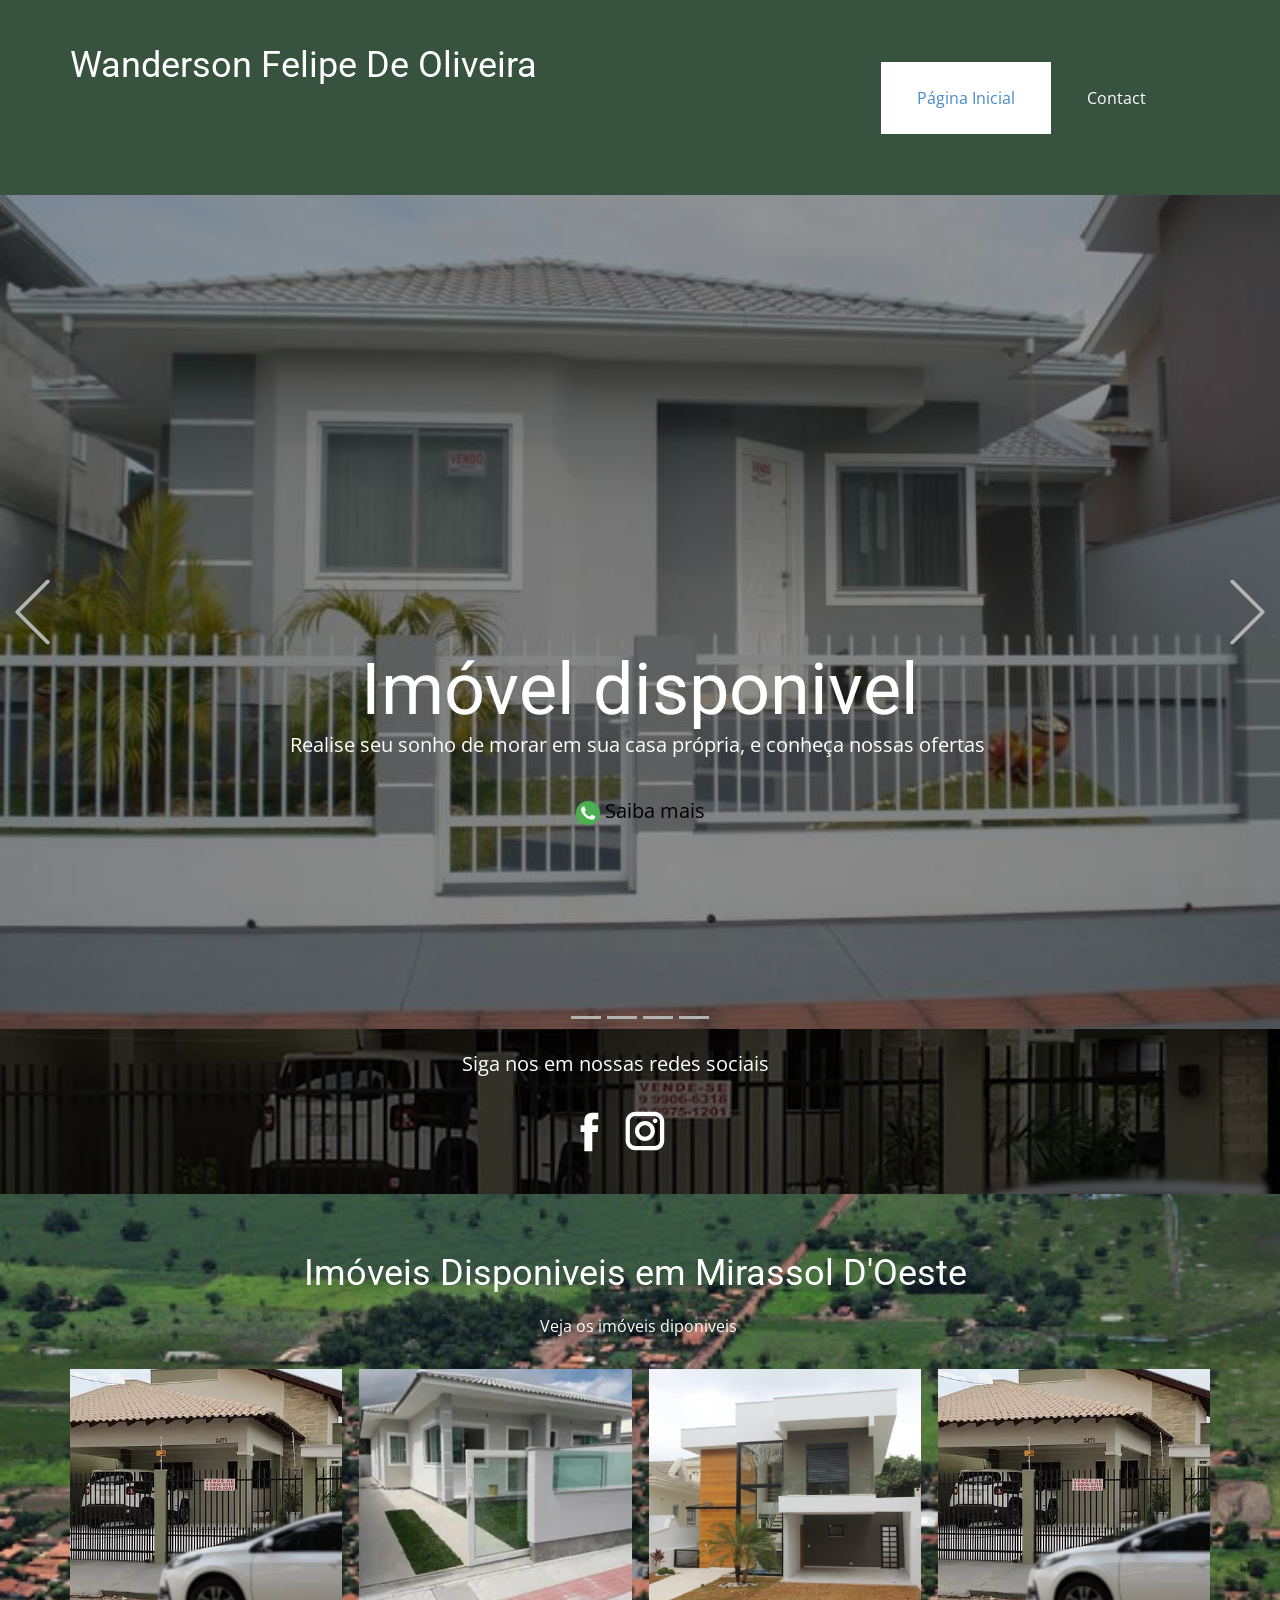
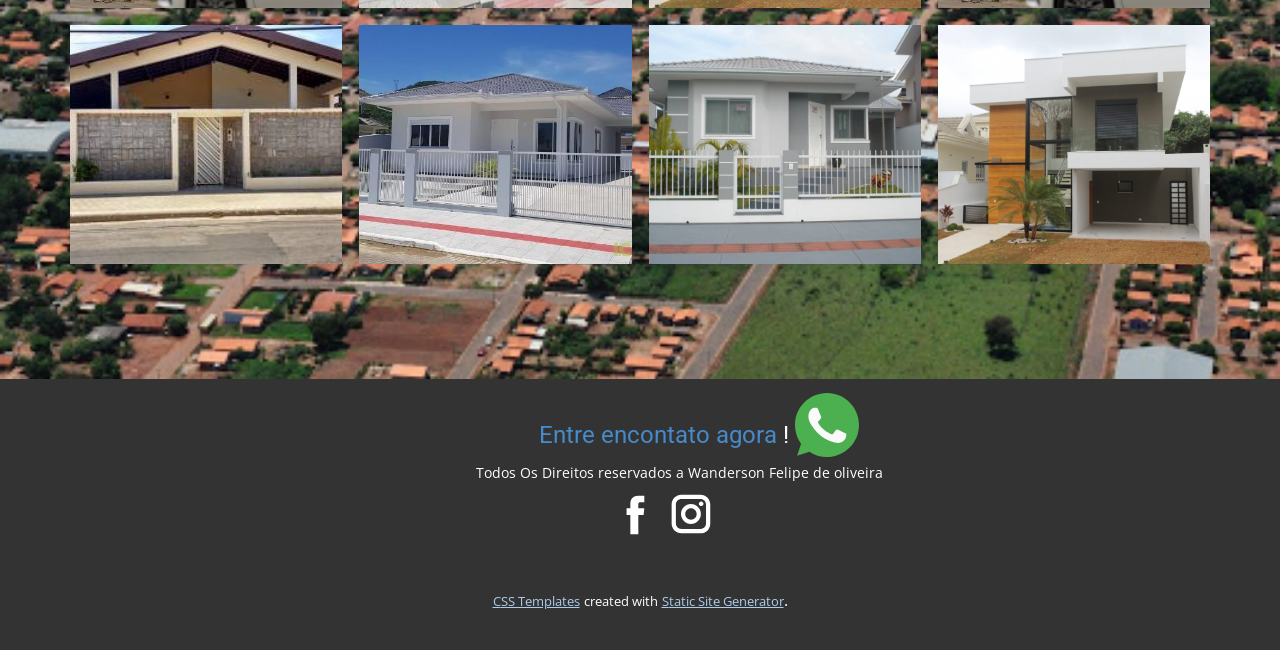
==== commit 96efa8e8: "GF FG" ====
--- a/index.html
+++ b/index.html
@@ -236,6 +236,16 @@
           </a>
         </div>
       </div></footer>
-    
+    <section class="u-backlink u-clearfix u-grey-80">
+      <a class="u-link" href="https://nicepage.com/css-templates" target="_blank">
+        <span>CSS Templates</span>
+      </a>
+      <p class="u-text">
+        <span>created with</span>
+      </p>
+      <a class="u-link" href="https://nicepage.com/static-site-generator" target="_blank">
+        <span>Static Site Generator</span>
+      </a>. 
+    </section>
   </body>
 </html>
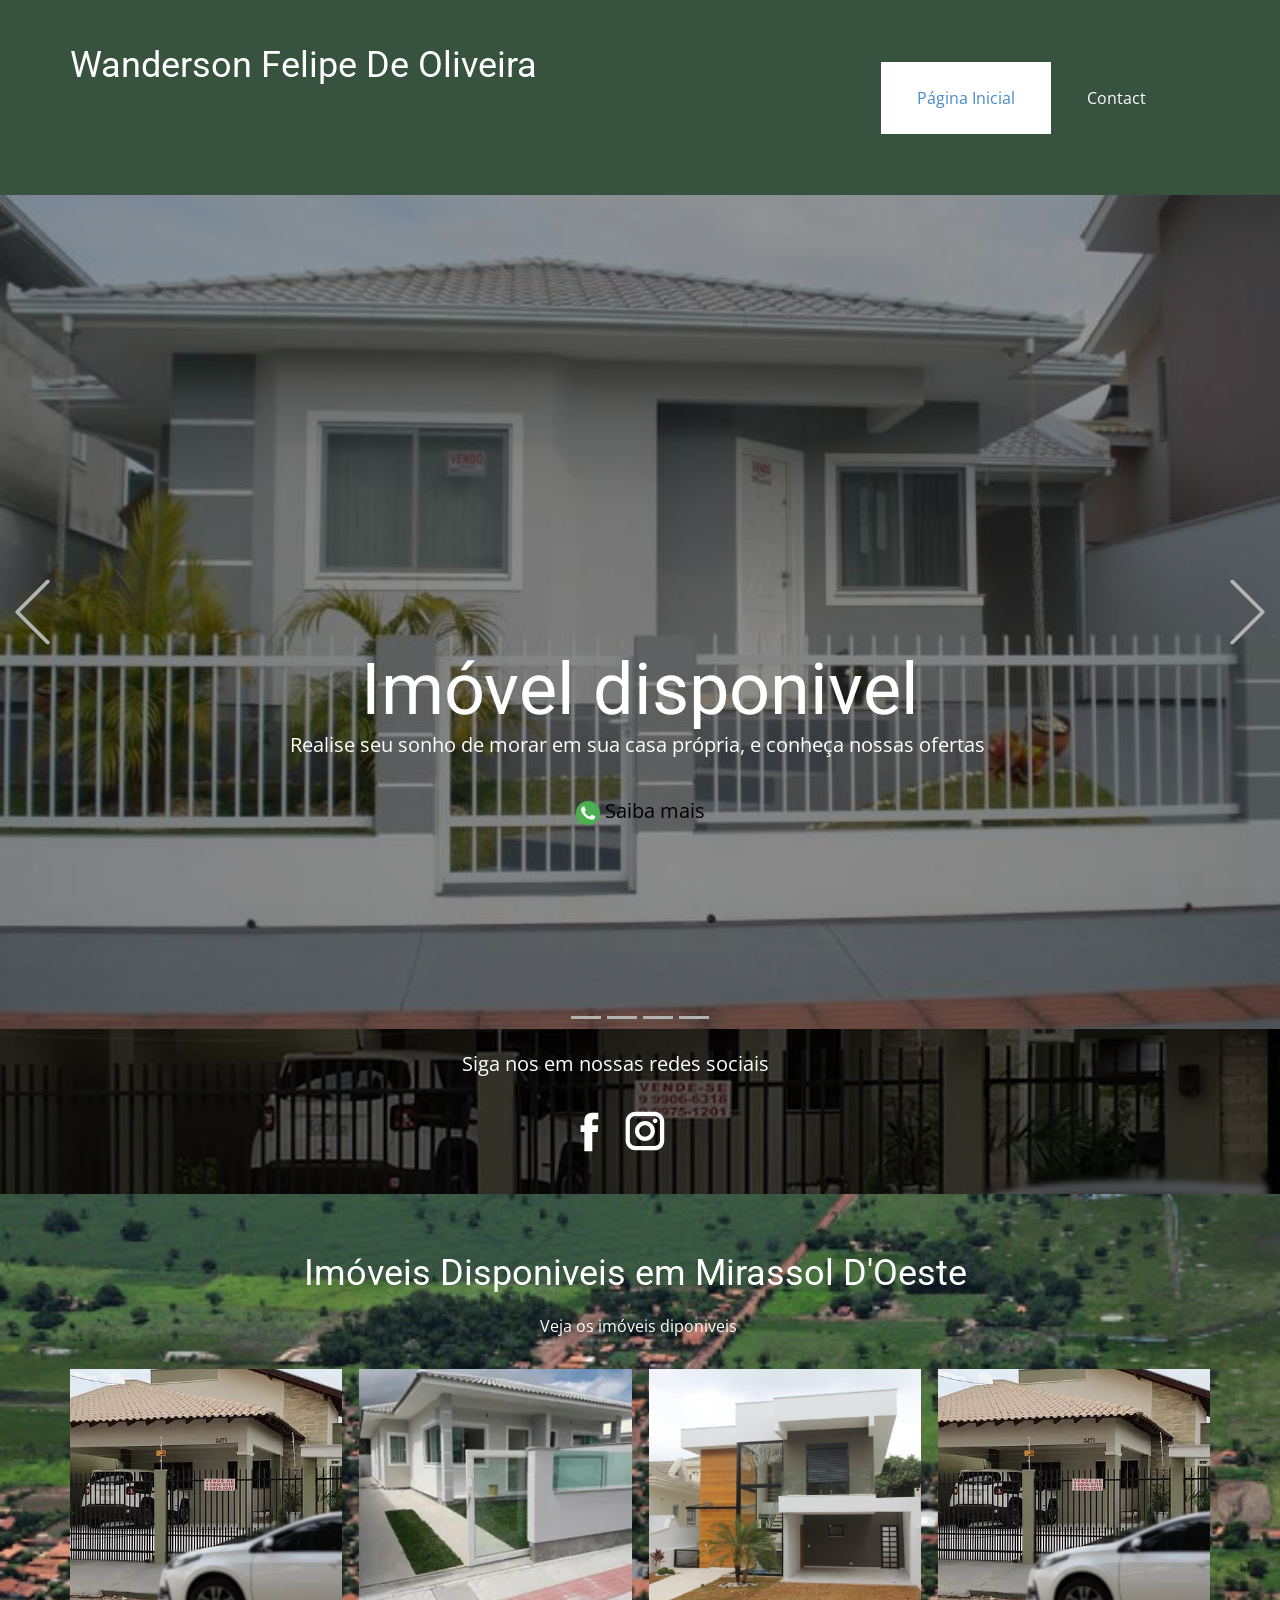
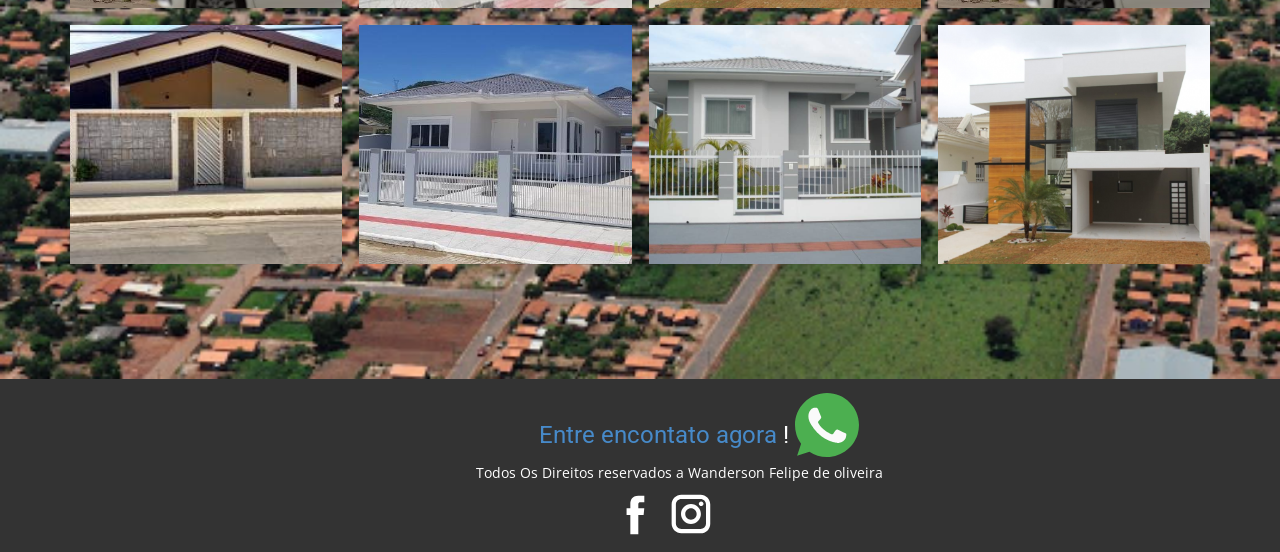
==== commit d1d3806f: "W SAS" ====
--- a/index.html
+++ b/index.html
@@ -236,16 +236,6 @@
           </a>
         </div>
       </div></footer>
-    <section class="u-backlink u-clearfix u-grey-80">
-      <a class="u-link" href="https://nicepage.com/css-templates" target="_blank">
-        <span>CSS Templates</span>
-      </a>
-      <p class="u-text">
-        <span>created with</span>
-      </p>
-      <a class="u-link" href="https://nicepage.com/static-site-generator" target="_blank">
-        <span>Static Site Generator</span>
-      </a>. 
-    </section>
+   
   </body>
 </html>
